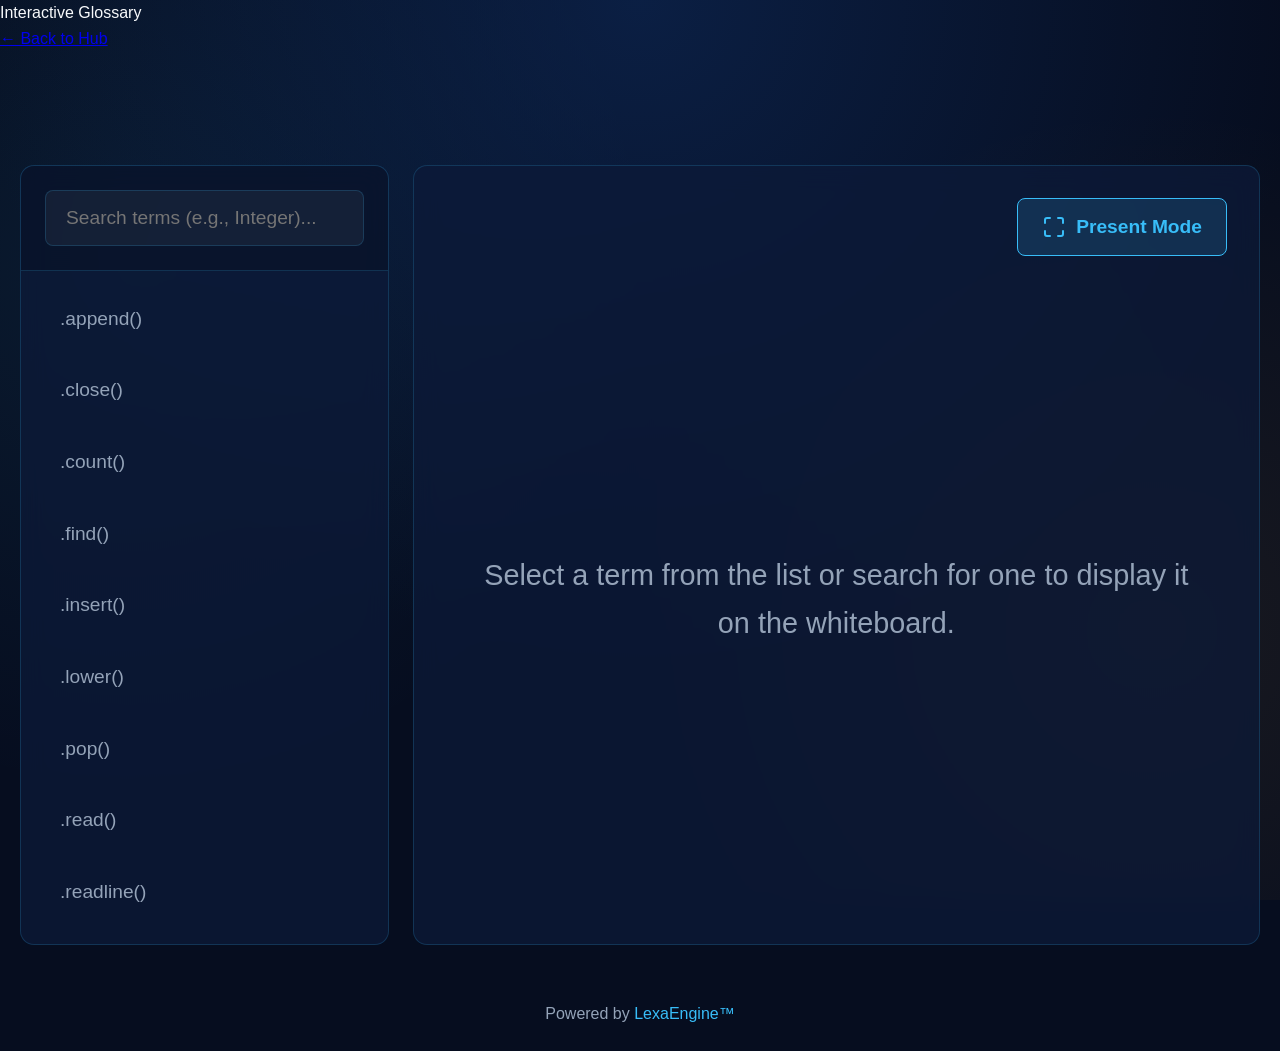
==== glossary.html @ bdf9d779 "feat: add glossary data file and user interface for iGCSE Computer Science vocabulary" ====
<!DOCTYPE html>
<html lang="en">

<head>
  <meta charset="UTF-8" />
  <meta name="viewport" content="width=device-width, initial-scale=1.0" />
  <title>iGCSE Computer Science - Interactive Glossary</title>
  <!-- Reuse the main CSS for consistent styling -->
  <link rel="stylesheet" href="css/style.css" />
  <style>
    /* Specific styling for the Glossary Whiteboard UI */
    .glossary-container {
      display: flex;
      flex-direction: column;
      height: calc(100vh - 120px);
      margin: 2rem auto;
      max-width: 1400px;
      gap: 1.5rem;
    }

    @media (min-width: 768px) {
      .glossary-container {
        flex-direction: row;
      }
    }

    /* Sidebar / Search */
    .glossary-sidebar {
      flex: 1;
      max-width: 400px;
      background: var(--bg-card);
      border: 1px solid var(--border-subtle);
      border-radius: var(--radius-md);
      backdrop-filter: blur(12px);
      display: flex;
      flex-direction: column;
      overflow: hidden;
    }

    .search-box {
      padding: 1.5rem;
      border-bottom: 1px solid var(--border-subtle);
      background: rgba(0, 0, 0, 0.2);
    }

    .search-box input {
      width: 100%;
      padding: 1rem 1.25rem;
      border-radius: var(--radius-sm);
      border: 1px solid var(--border-subtle);
      background: rgba(255, 255, 255, 0.05);
      color: var(--text-main);
      font-size: 1.2rem;
      outline: none;
      transition: var(--transition);
      box-sizing: border-box;
    }

    .search-box input:focus {
      border-color: var(--cyan);
      background: rgba(255, 255, 255, 0.1);
      box-shadow: 0 0 10px rgba(56, 189, 248, 0.2);
    }

    .word-list {
      flex: 1;
      overflow-y: auto;
      padding: 1rem;
      list-style: none;
      margin: 0;
    }

    .word-list li {
      padding: 1rem 1.25rem;
      cursor: pointer;
      border-radius: var(--radius-sm);
      margin-bottom: 0.5rem;
      transition: var(--transition);
      font-size: 1.2rem;
      color: var(--text-muted);
      border-left: 3px solid transparent;
    }

    .word-list li:hover {
      background: rgba(255, 255, 255, 0.05);
      color: #fff;
    }

    .word-list li.active {
      background: rgba(56, 189, 248, 0.15);
      color: var(--cyan);
      font-weight: bold;
      border-left-color: var(--cyan);
    }

    /* Main Display Area (Whiteboard mode) */
    .glossary-main {
      flex: 2;
      background: var(--bg-card);
      border: 1px solid var(--border-subtle);
      border-radius: var(--radius-md);
      backdrop-filter: blur(12px);
      padding: 3.5rem;
      display: flex;
      flex-direction: column;
      justify-content: center;
      position: relative;
      overflow-y: auto;
    }

    #display-area {
      display: none;
    }

    #display-area.active {
      display: block;
      animation: fadeIn 0.4s ease-in-out;
    }

    @keyframes fadeIn {
      from {
        opacity: 0;
        transform: translateY(15px);
      }

      to {
        opacity: 1;
        transform: translateY(0);
      }
    }

    .g-word {
      font-size: 4.5rem;
      color: var(--cyan);
      font-family: var(--font-heading);
      margin-bottom: 1rem;
      line-height: 1.1;
      text-shadow: 0 4px 10px rgba(0, 0, 0, 0.5);
    }

    .g-category {
      display: inline-block;
      background: rgba(56, 189, 248, 0.15);
      color: var(--cyan);
      padding: 0.5rem 1.25rem;
      border-radius: 50px;
      font-size: 1.2rem;
      font-weight: 700;
      margin-bottom: 2rem;
      text-transform: uppercase;
      letter-spacing: 2px;
      border: 1px solid rgba(56, 189, 248, 0.3);
    }

    .g-desc {
      font-size: 2.2rem;
      line-height: 1.5;
      color: #ffffff;
      margin-bottom: 3rem;
      font-weight: 300;
    }

    .g-example-box {
      background: rgba(10, 20, 44, 0.6);
      border-left: 5px solid var(--cyan);
      padding: 2rem;
      border-radius: 0 var(--radius-sm) var(--radius-sm) 0;
      margin-bottom: 2rem;
    }

    .g-example-title {
      font-size: 1.3rem;
      color: var(--text-muted);
      margin-bottom: 1rem;
      text-transform: uppercase;
      letter-spacing: 1.5px;
      font-weight: 700;
    }

    .g-code {
      font-family: monospace;
      font-size: 1.6rem;
      color: #a5d6ff;
      white-space: pre-wrap;
      line-height: 1.4;
    }

    .g-output {
      font-family: monospace;
      font-size: 1.5rem;
      color: #ff7b72;
      margin-top: 1.5rem;
      white-space: pre-wrap;
      padding-top: 1rem;
      border-top: 1px solid rgba(255, 255, 255, 0.1);
    }

    /* Fullscreen Mode Styles */
    .fs-btn {
      position: absolute;
      top: 2rem;
      right: 2rem;
      background: rgba(56, 189, 248, 0.15);
      border: 1px solid var(--cyan);
      color: var(--cyan);
      padding: 1rem 1.5rem;
      border-radius: var(--radius-sm);
      cursor: pointer;
      font-size: 1.2rem;
      font-weight: bold;
      transition: var(--transition);
      display: flex;
      align-items: center;
      gap: 10px;
    }

    .fs-btn:hover {
      background: var(--cyan);
      color: #000;
      transform: translateY(-2px);
      box-shadow: 0 4px 15px rgba(56, 189, 248, 0.4);
    }

    /* When the element is actually fullscreen */
    .glossary-main:fullscreen {
      padding: 6rem;
      background: #060d1f;
      overflow-y: auto;
      justify-content: center;
    }

    .glossary-main:fullscreen .g-word {
      font-size: 7rem;
    }

    .glossary-main:fullscreen .g-desc {
      font-size: 3.5rem;
    }

    .glossary-main:fullscreen .g-code {
      font-size: 2.5rem;
    }

    .glossary-main:fullscreen .g-output {
      font-size: 2.5rem;
    }

    .glossary-main:fullscreen .fs-btn {
      display: none;
      /* Hide button in fullscreen */
    }
  </style>
</head>

<body>

  <!-- Floating Navigation -->
  <nav class="hub-nav">
    <div class="nav-brand">
      <a href="index.html" style="color: inherit; text-decoration: none;">Interactive Glossary</a>
    </div>
    <div class="nav-links">
      <a href="index.html">← Back to Hub</a>
    </div>
  </nav>

  <main style="padding-top: 80px; padding-left: 20px; padding-right: 20px;">
    <div class="glossary-container">

      <!-- Sidebar / Search -->
      <div class="glossary-sidebar">
        <div class="search-box">
          <input type="text" id="searchInput" placeholder="Search terms (e.g., Integer)..." autocomplete="off" />
        </div>
        <ul class="word-list" id="wordList">
          <!-- Populated by JS -->
        </ul>
      </div>

      <!-- Main Display -->
      <div class="glossary-main" id="fullscreenArea">
        <button class="fs-btn" id="fsBtn" title="Present on Whiteboard">
          <svg width="24" height="24" viewBox="0 0 24 24" fill="none" stroke="currentColor" stroke-width="2"
            stroke-linecap="round" stroke-linejoin="round">
            <path d="M8 3H5a2 2 0 0 0-2 2v3m18 0V5a2 2 0 0 0-2-2h-3m0 18h3a2 2 0 0 0 2-2v-3M3 16v3a2 2 0 0 0 2 2h3">
            </path>
          </svg>
          Present Mode
        </button>

        <div id="welcome-message"
          style="text-align: center; color: var(--text-muted); font-size: 1.8rem; margin-top: 10vh;">
          Select a term from the list or search for one to display it on the whiteboard.
        </div>

        <div id="display-area">
          <div class="g-category" id="gCategory"></div>
          <h1 class="g-word" id="gWord"></h1>
          <p class="g-desc" id="gDesc"></p>

          <div id="pythonExampleBox" class="g-example-box" style="display: none;">
            <div class="g-example-title">Python Example</div>
            <div class="g-code" id="gPyCode"></div>
            <div class="g-output" id="gPyOutput"></div>
          </div>

          <div id="examExampleBox" class="g-example-box" style="display: none;">
            <div class="g-example-title">Exam Example</div>
            <div style="font-size: 1.8rem; color: #fff; margin-bottom: 1rem; font-weight: 500;" id="gExamQ"></div>
            <div class="g-code" style="color: #a5d6ff;" id="gExamA"></div>
          </div>
        </div>
      </div>
    </div>
  </main>

  <footer style="text-align: center; padding: 1.5rem; color: var(--text-muted); font-size: 1rem;">
    Powered by <a href="https://arcticreading.vercel.app/" target="_blank" rel="noopener noreferrer" style="color: var(--cyan); text-decoration: none;">LexaEngine™</a>
  </footer>

  <script>
    let glossaryData = [];
    const wordListEl = document.getElementById('wordList');
    const searchInput = document.getElementById('searchInput');
    const displayArea = document.getElementById('display-area');
    const welcomeMsg = document.getElementById('welcome-message');
    const fsBtn = document.getElementById('fsBtn');

    // Fetch and initialize
    fetch('glossary.json')
      .then(res => res.json())
      .then(data => {
        glossaryData = data.entries;
        // Sort alphabetically
        glossaryData.sort((a, b) => a.word.toLowerCase().localeCompare(b.word.toLowerCase()));
        renderList(glossaryData);
      })
      .catch(err => {
        console.error("Error loading glossary", err);
        welcomeMsg.textContent = "Error loading glossary data. Please check the file.";
      });

    function renderList(items) {
      wordListEl.innerHTML = '';
      if (items.length === 0) {
        const li = document.createElement('li');
        li.textContent = "No terms found.";
        li.style.cursor = 'default';
        wordListEl.appendChild(li);
        return;
      }
      items.forEach(item => {
        const li = document.createElement('li');
        li.textContent = item.word;
        li.onclick = () => {
          document.querySelectorAll('.word-list li').forEach(el => el.classList.remove('active'));
          li.classList.add('active');
          displayTerm(item);
        };
        wordListEl.appendChild(li);
      });
    }

    searchInput.addEventListener('input', (e) => {
      const q = e.target.value.toLowerCase();
      const filtered = glossaryData.filter(item =>
        item.word.toLowerCase().includes(q) ||
        item.description.toLowerCase().includes(q)
      );
      renderList(filtered);
    });

    function displayTerm(item) {
      welcomeMsg.style.display = 'none';
      displayArea.classList.remove('active');
      // trigger reflow for animation
      void displayArea.offsetWidth;

      document.getElementById('gWord').textContent = item.word;
      document.getElementById('gCategory').textContent = item.category || 'Vocabulary';
      document.getElementById('gDesc').textContent = item.description;

      const pyBox = document.getElementById('pythonExampleBox');
      if (item.python_example) {
        pyBox.style.display = 'block';
        document.getElementById('gPyCode').textContent = item.python_example.code || '';
        document.getElementById('gPyOutput').textContent = item.python_example.output ? `Output:\n${item.python_example.output}` : '';
      } else {
        pyBox.style.display = 'none';
      }

      const examBox = document.getElementById('examExampleBox');
      if (item.exam_example) {
        examBox.style.display = 'block';
        document.getElementById('gExamQ').textContent = "Q: " + (item.exam_example.question || '');
        document.getElementById('gExamA').textContent = "A:\n" + (item.exam_example.student_answer || '');
      } else {
        examBox.style.display = 'none';
      }

      displayArea.classList.add('active');
    }

    // Fullscreen toggle logic for whiteboard mode
    fsBtn.addEventListener('click', () => {
      const el = document.getElementById('fullscreenArea');
      if (!document.fullscreenElement) {
        if (el.requestFullscreen) {
          el.requestFullscreen();
        } else if (el.webkitRequestFullscreen) { /* Safari */
          el.webkitRequestFullscreen();
        } else if (el.msRequestFullscreen) { /* IE11 */
          el.msRequestFullscreen();
        }
      } else {
        if (document.exitFullscreen) {
          document.exitFullscreen();
        }
      }
    });
  </script>
  <script data-goatcounter="https://jabela.goatcounter.com/count" async src="//gc.zgo.at/count.js"></script>
</body>

</html>
---- css/style.css ----
/* ==========================================================================
   iGCSE Computer Science Paper 2 (2029 Edition) - Companion Hub
   Streamlined & Focused Resource Stylesheet
   Author: James Abela
   ========================================================================== */

:root {
  --bg-deep: #060d1f;
  --bg-card: rgba(13, 26, 56, 0.75);
  --bg-card-hover: rgba(19, 37, 80, 0.9);
  --border-subtle: rgba(56, 189, 248, 0.18);
  --border-gold: rgba(245, 166, 35, 0.35);

  --gold: #f5a623;
  --gold-light: #fbbf24;
  --cyan: #38bdf8;
  --teal: #2dd4bf;

  --text-main: #f8fafc;
  --text-muted: #94a3b8;
  --text-dim: #64748b;

  --font-heading: 'Outfit', -apple-system, BlinkMacSystemFont, 'Segoe UI', Roboto, sans-serif;
  --font-body: 'Inter', -apple-system, BlinkMacSystemFont, 'Segoe UI', Roboto, sans-serif;

  --radius-sm: 8px;
  --radius-md: 14px;
  --radius-lg: 20px;
  --transition: all 0.25s cubic-bezier(0.16, 1, 0.3, 1);
}

*, *::before, *::after {
  box-sizing: border-box;
  margin: 0;
  padding: 0;
}

body {
  font-family: var(--font-body);
  background-color: var(--bg-deep);
  color: var(--text-main);
  line-height: 1.65;
  min-height: 100vh;
  position: relative;
  background-image: 
    radial-gradient(circle at 50% 0%, rgba(14, 43, 92, 0.6) 0%, transparent 60%),
    radial-gradient(circle at 10% 30%, rgba(56, 189, 248, 0.08) 0%, transparent 40%),
    radial-gradient(circle at 90% 70%, rgba(245, 166, 35, 0.08) 0%, transparent 40%);
  background-attachment: fixed;
  -webkit-font-smoothing: antialiased;
}

.circuit-bg {
  position: fixed;
  top: 0;
  left: 0;
  width: 100%;
  height: 100%;
  pointer-events: none;
  opacity: 0.1;
  background-size: 50px 50px;
  background-image: 
    linear-gradient(to right, rgba(56, 189, 248, 0.2) 1px, transparent 1px),
    linear-gradient(to bottom, rgba(56, 189, 248, 0.2) 1px, transparent 1px);
  z-index: 0;
}

.page-container {
  width: 100%;
  max-width: 980px;
  margin: 0 auto;
  padding: 2rem 1.5rem 4rem;
  position: relative;
  z-index: 1;
}

/* Header */
.hub-header {
  display: flex;
  align-items: center;
  justify-content: space-between;
  padding-bottom: 2rem;
  margin-bottom: 2rem;
  border-bottom: 1px solid var(--border-subtle);
  flex-wrap: wrap;
  gap: 1rem;
}

.brand {
  display: flex;
  align-items: center;
  gap: 10px;
}

.badge {
  background: rgba(245, 166, 35, 0.15);
  border: 1px solid var(--border-gold);
  color: var(--gold-light);
  font-size: 0.8rem;
  font-weight: 700;
  text-transform: uppercase;
  letter-spacing: 0.05em;
  padding: 5px 12px;
  border-radius: 999px;
}

.edition-sub {
  color: var(--text-muted);
  font-size: 0.85rem;
  font-weight: 500;
}

.nav-materials-btn {
  color: var(--teal);
  text-decoration: none;
  font-size: 0.92rem;
  font-weight: 600;
  padding: 6px 14px;
  border: 1px solid rgba(45, 212, 191, 0.35);
  border-radius: var(--radius-sm);
  background: rgba(45, 212, 191, 0.08);
  transition: var(--transition);
}

.nav-materials-btn:hover {
  background: rgba(45, 212, 191, 0.2);
  border-color: var(--teal);
  color: #ffffff;
}

/* Book Hero Card */
.book-hero-card {
  display: grid;
  grid-template-columns: 280px 1fr;
  gap: 2.5rem;
  background: var(--bg-card);
  border: 1px solid var(--border-subtle);
  border-radius: var(--radius-lg);
  padding: 2.5rem;
  box-shadow: 0 20px 50px rgba(0, 0, 0, 0.5);
  backdrop-filter: blur(12px);
  margin-bottom: 2.5rem;
  align-items: center;
}

.cover-wrapper {
  position: relative;
  border-radius: 10px;
  overflow: hidden;
  box-shadow: 
    -12px 18px 30px rgba(0, 0, 0, 0.6),
    0 0 20px rgba(56, 189, 248, 0.2);
  transition: var(--transition);
}

.cover-wrapper:hover {
  transform: translateY(-4px) scale(1.02);
  box-shadow: 
    -15px 22px 35px rgba(0, 0, 0, 0.7),
    0 0 30px rgba(245, 166, 35, 0.3);
}

.cover-image {
  width: 100%;
  height: auto;
  display: block;
}

.title-group h1 {
  font-family: var(--font-heading);
  font-size: 2rem;
  font-weight: 800;
  color: #ffffff;
  line-height: 1.15;
  margin-bottom: 0.3rem;
}

.title-group h2 {
  font-family: var(--font-heading);
  font-size: 1.25rem;
  font-weight: 600;
  color: var(--cyan);
  margin-bottom: 0.6rem;
}

.author-tag {
  display: inline-block;
  color: var(--gold-light);
  font-weight: 600;
  font-size: 0.95rem;
  margin-bottom: 1.25rem;
}

.welcome-text {
  color: var(--text-muted);
  font-size: 1rem;
  line-height: 1.65;
  margin-bottom: 1.75rem;
}

/* Primary CTA Box */
.primary-cta-box {
  display: flex;
  flex-direction: column;
  gap: 8px;
}

.btn-main-materials {
  display: inline-flex;
  align-items: center;
  justify-content: center;
  gap: 12px;
  background: linear-gradient(135deg, #f5a623 0%, #ea580c 100%);
  color: #070d1e;
  font-family: var(--font-heading);
  font-size: 1.1rem;
  font-weight: 700;
  text-decoration: none;
  padding: 1.1rem 1.75rem;
  border-radius: var(--radius-md);
  box-shadow: 0 8px 25px rgba(245, 166, 35, 0.35);
  transition: var(--transition);
  text-align: center;
}

.btn-main-materials:hover {
  transform: translateY(-2px);
  box-shadow: 0 12px 30px rgba(245, 166, 35, 0.55);
  background: linear-gradient(135deg, #fbbf24 0%, #f97316 100%);
}

.cta-hint {
  font-size: 0.8rem;
  color: var(--text-dim);
  text-align: center;
  font-family: monospace;
}

/* Resources Section */
.resources-section {
  margin-bottom: 2.5rem;
}

.section-title {
  margin-bottom: 1.25rem;
}

.section-title h3 {
  font-family: var(--font-heading);
  font-size: 1.35rem;
  color: #ffffff;
  margin-bottom: 4px;
}

.section-title p {
  color: var(--text-muted);
  font-size: 0.92rem;
}

.resource-cards-grid {
  display: grid;
  grid-template-columns: repeat(2, 1fr);
  gap: 1.25rem;
}

.resource-card {
  display: flex;
  align-items: center;
  gap: 1.25rem;
  background: var(--bg-card);
  border: 1px solid var(--border-subtle);
  border-radius: var(--radius-md);
  padding: 1.4rem;
  text-decoration: none;
  color: inherit;
  transition: var(--transition);
  backdrop-filter: blur(8px);
}

.resource-card:hover {
  background: var(--bg-card-hover);
  border-color: rgba(56, 189, 248, 0.45);
  transform: translateY(-3px);
  box-shadow: 0 10px 25px rgba(0, 0, 0, 0.4);
}

.resource-icon {
  font-size: 2rem;
  line-height: 1;
  flex-shrink: 0;
}

.resource-info h4 {
  font-family: var(--font-heading);
  font-size: 1.05rem;
  color: #ffffff;
  margin-bottom: 4px;
}

.resource-info p {
  font-size: 0.86rem;
  color: var(--text-muted);
  line-height: 1.5;
}

.card-arrow {
  color: var(--cyan);
  font-size: 1.25rem;
  font-weight: 700;
  margin-left: auto;
  transition: var(--transition);
  flex-shrink: 0;
}

.resource-card:hover .card-arrow {
  transform: translateX(4px);
  color: var(--gold-light);
}

/* Algorithms Grid */
.algo-section {
  margin-bottom: 2.5rem;
}

.algo-grid {
  display: grid;
  grid-template-columns: repeat(auto-fill, minmax(220px, 1fr));
  gap: 1rem;
}

.algo-card {
  display: flex;
  flex-direction: column;
  gap: 12px;
  background: var(--bg-card);
  border: 1px solid var(--border-subtle);
  border-radius: var(--radius-sm);
  padding: 1.25rem;
  color: var(--text-main);
  transition: var(--transition);
  backdrop-filter: blur(8px);
}

.algo-card:hover {
  background: var(--bg-card-hover);
  border-color: var(--cyan);
  box-shadow: 0 8px 20px rgba(0, 0, 0, 0.4);
}

.algo-card h5 {
  font-family: var(--font-heading);
  font-size: 1.1rem;
  color: #ffffff;
  display: flex;
  align-items: center;
  gap: 8px;
}

.algo-actions {
  display: grid;
  grid-template-columns: 1fr 1fr;
  gap: 8px;
}

.algo-btn {
  background: rgba(56, 189, 248, 0.1);
  border: 1px solid rgba(56, 189, 248, 0.3);
  color: var(--cyan);
  text-decoration: none;
  font-size: 0.85rem;
  font-weight: 600;
  text-align: center;
  padding: 6px 0;
  border-radius: 6px;
  transition: var(--transition);
}

.algo-btn:hover {
  background: var(--cyan);
  color: #060d1f;
}

/* Blurb Card */
.blurb-card {
  background: rgba(10, 20, 44, 0.65);
  border: 1px solid var(--border-subtle);
  border-left: 4px solid var(--gold);
  border-radius: var(--radius-md);
  padding: 2rem;
  margin-bottom: 2.5rem;
}

.blurb-card h3 {
  font-family: var(--font-heading);
  font-size: 1.25rem;
  color: #ffffff;
  margin-bottom: 1rem;
}

.blurb-card p {
  color: var(--text-muted);
  font-size: 0.95rem;
  line-height: 1.7;
  margin-bottom: 1rem;
}

.blurb-highlight {
  font-weight: 600;
  color: #ffffff !important;
  margin-bottom: 0 !important;
}

/* Footer */
.hub-footer {
  border-top: 1px solid var(--border-subtle);
  padding-top: 1.5rem;
  text-align: center;
  color: var(--text-muted);
  font-size: 0.88rem;
}

.footer-content p {
  margin-bottom: 6px;
}

.footer-content a {
  color: var(--teal);
  text-decoration: none;
  font-weight: 500;
}

.footer-content a:hover {
  text-decoration: underline;
}

/* Responsive */
@media (max-width: 768px) {
  .book-hero-card {
    grid-template-columns: 1fr;
    text-align: center;
    padding: 1.75rem;
    gap: 1.75rem;
  }

  .cover-wrapper {
    max-width: 220px;
    margin: 0 auto;
  }

  .resource-cards-grid {
    grid-template-columns: 1fr;
  }

  .title-group h1 {
    font-size: 1.65rem;
  }
}
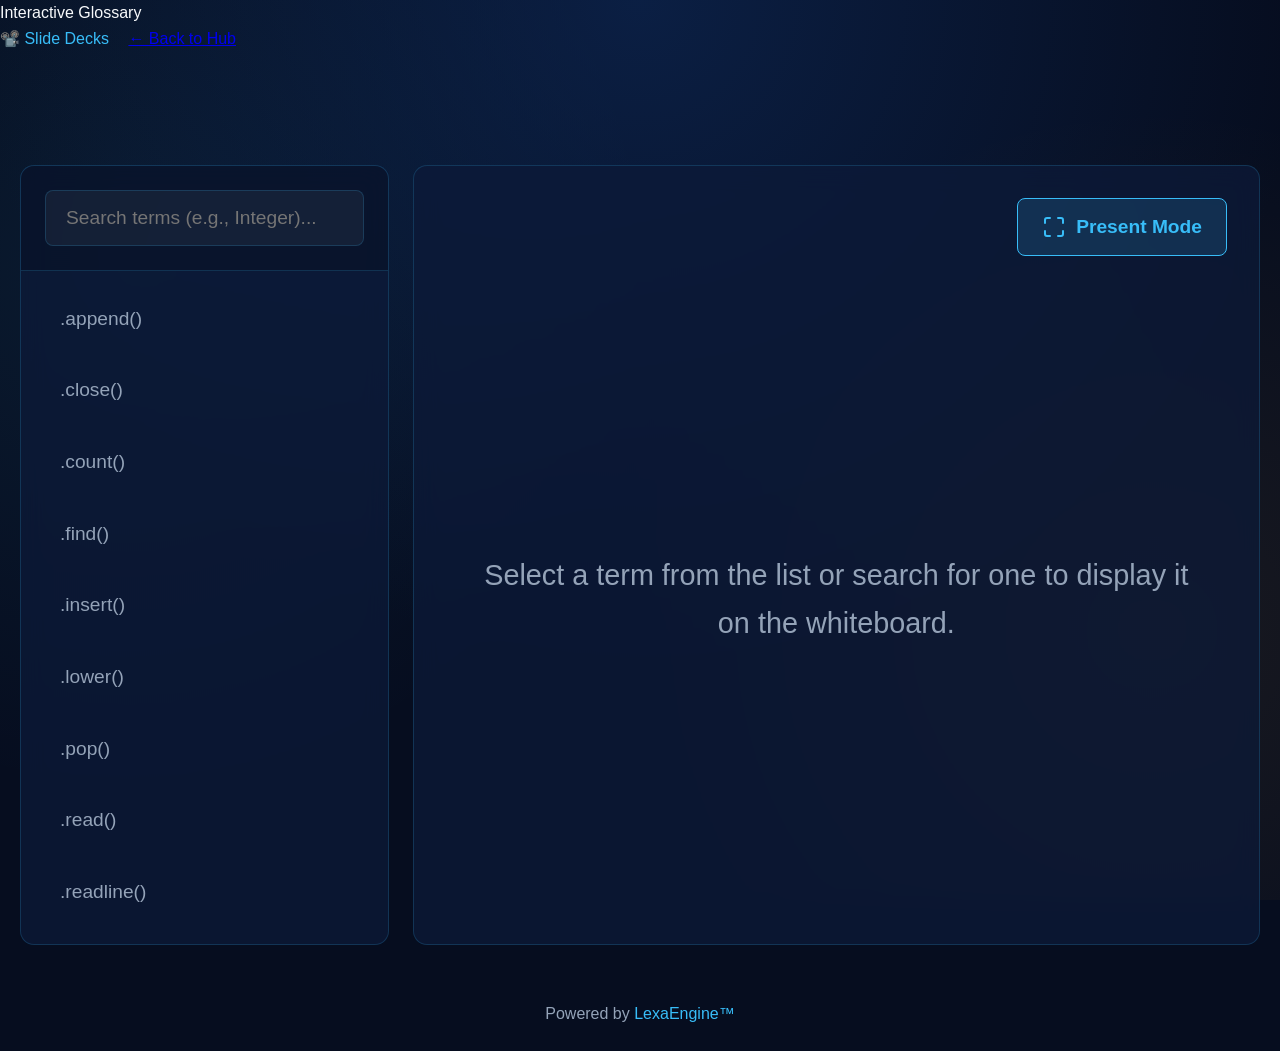
==== commit d89e53fa: "feat: add comprehensive slide decks page, css styling, and navigation integration" ====
--- a/glossary.html
+++ b/glossary.html
@@ -260,6 +260,7 @@
       <a href="index.html" style="color: inherit; text-decoration: none;">Interactive Glossary</a>
     </div>
     <div class="nav-links">
+      <a href="slides.html" style="color: var(--cyan); margin-right: 15px; text-decoration: none; font-weight: 500;">📽️ Slide Decks</a>
       <a href="index.html">← Back to Hub</a>
     </div>
   </nav>
